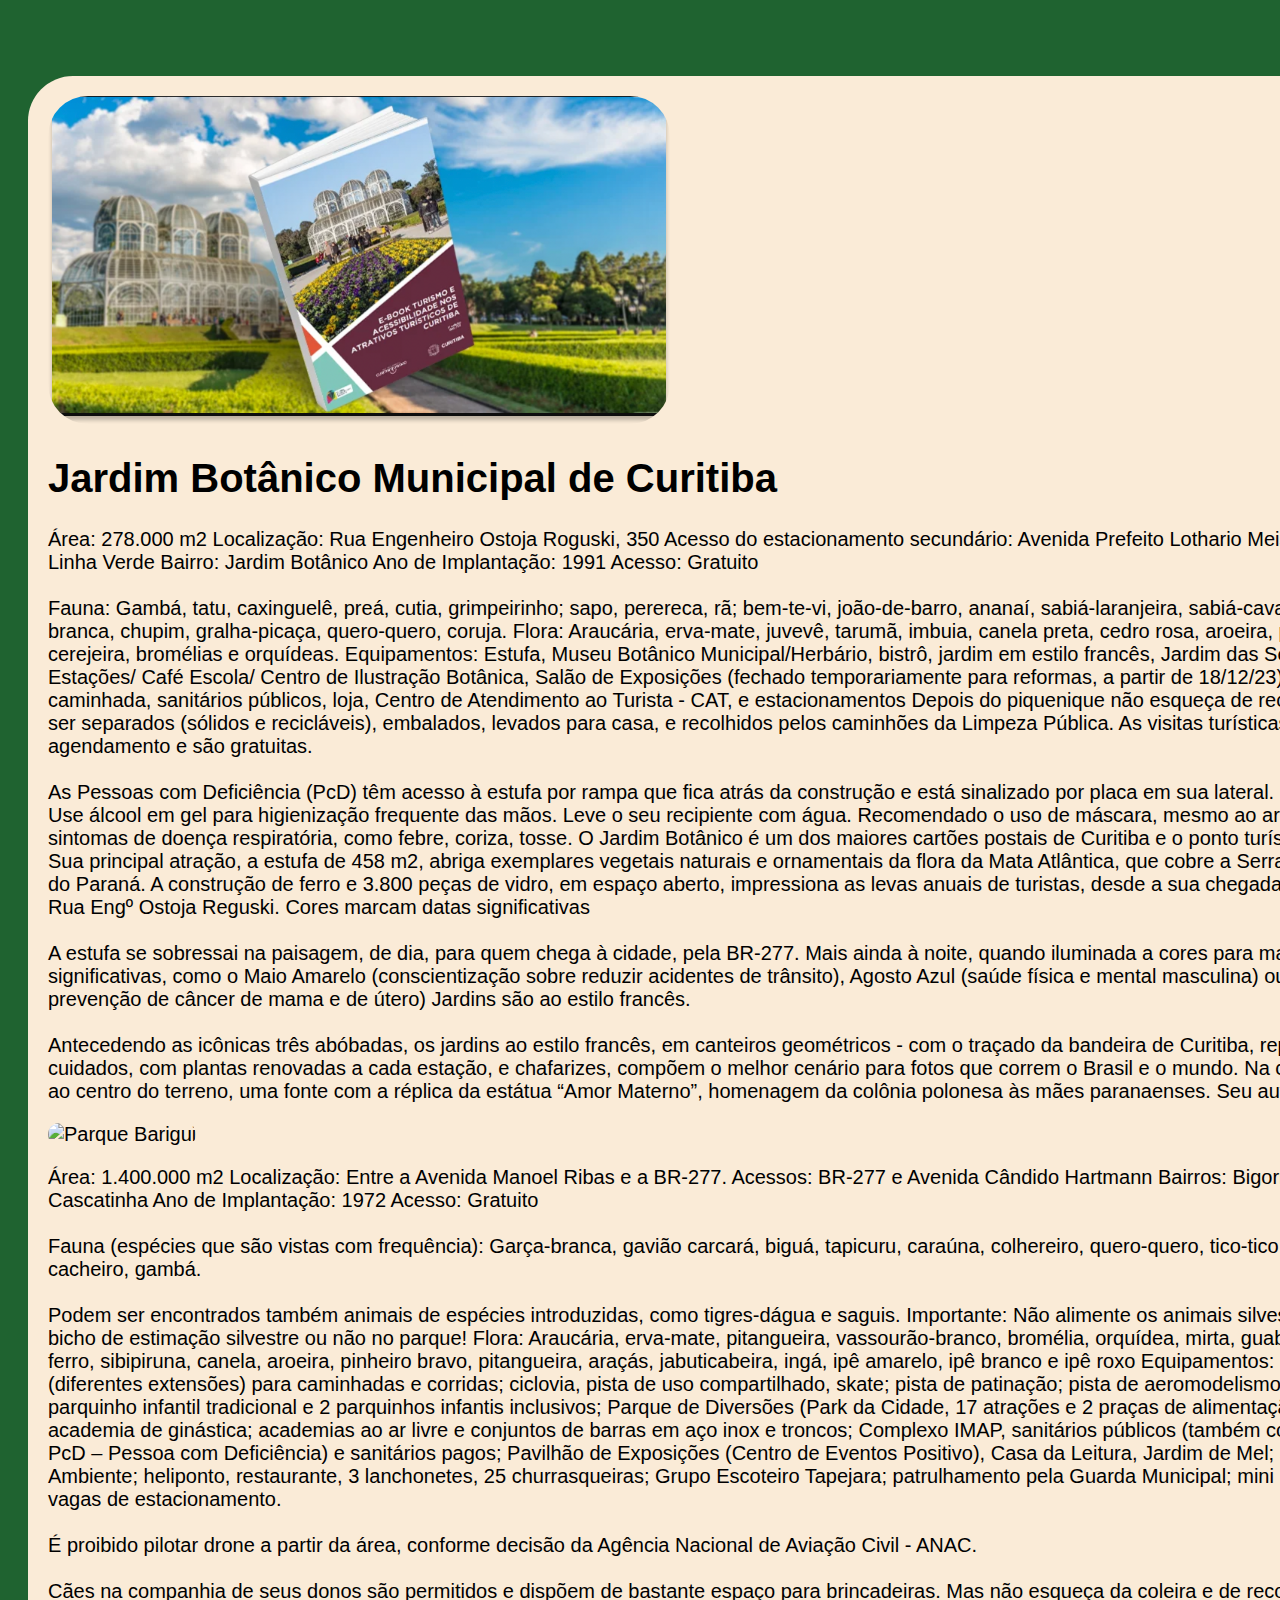
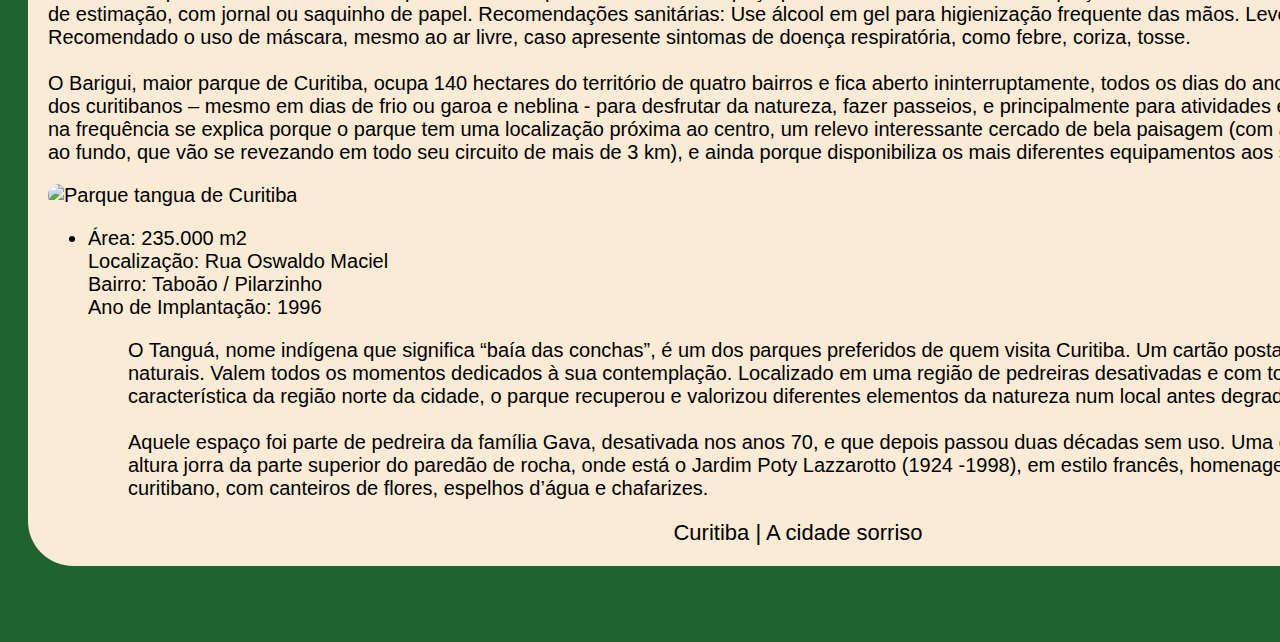
==== first-challenge/index.htm @ e1b32c1c "adicionando bordas" ====
<!DOCTYPE html>
<html lang="pt-br">
<head>
    <meta charset="UTF-8">
    <meta name="viewport" content="width=device-width, initial-scale=1.0">
    <title>Turist Places  | Curitiba Paraná </title>

    <link rel="stylesheet" href="/first-challenge/src/style.css">
</head>
<body>
    
<div id="page">
    <section id="primeiro-parque">
            <img id="jardim-botanico" src="./src/images/jb-cwb 1.svg" alt="Imagem de curitiba">
            
            <h1>Jardim Botânico Municipal de Curitiba</h1>
                <p>
                Área: 278.000 m2
        Localização: Rua Engenheiro Ostoja Roguski, 350
        Acesso do estacionamento secundário: Avenida Prefeito Lothario Meissner, 1055, esquina com a Linha Verde
        Bairro: Jardim Botânico
        Ano de Implantação: 1991
        Acesso: Gratuito <br><br>
        Fauna: Gambá, tatu, caxinguelê, preá, cutia, grimpeirinho; sapo, perereca, rã; bem-te-vi, joão-de-barro, ananaí, sabiá-laranjeira, sabiá-cavaleiro, sanhaço, pomba asa-branca, chupim, gralha-picaça, quero-quero, coruja.
        Flora: Araucária, erva-mate, juvevê, tarumã, imbuia, canela preta, cedro rosa, aroeira, pimenteira, pitangueira, cerejeira, bromélias e orquídeas.
        Equipamentos: Estufa, Museu Botânico Municipal/Herbário, bistrô, jardim em estilo francês, Jardim das Sensações, Galeria das Quatro Estações/ Café Escola/ Centro de Ilustração Botânica, Salão de Exposições (fechado temporariamente para reformas, a partir de 18/12/23),  lagos, fontes, pista de caminhada, sanitários públicos, loja, Centro de Atendimento ao Turista - CAT, e estacionamentos
        Depois do piquenique não esqueça de recolher os dejetos, que devem ser separados (sólidos e recicláveis), embalados, levados para casa, e recolhidos pelos caminhões da Limpeza Pública. 
        As visitas turísticas não necessitam de agendamento e são gratuitas. <br><br>
        As Pessoas com Deficiência (PcD) têm acesso à estufa por rampa que fica atrás da construção e está sinalizado por placa em sua lateral.

        Recomendações sanitárias: Use álcool em gel para higienização frequente das mãos. Leve o seu recipiente com água. Recomendado o uso de máscara, mesmo ao ar livre, caso apresente sintomas de doença respiratória, como febre, coriza, tosse.
        O Jardim Botânico é um dos maiores cartões postais de Curitiba e o ponto turístico mais visitado da cidade. Sua principal atração, a estufa de 458 m2, abriga exemplares vegetais naturais e ornamentais da flora da Mata Atlântica, que cobre a Serra do Mar e a planície litorânea do Paraná. A construção de ferro e 3.800 peças de vidro, em espaço aberto, impressiona as levas anuais de turistas, desde a sua chegada pelos portões principais, da Rua Engº Ostoja Reguski.
        Cores marcam datas significativas<br><br>
        A estufa se sobressai na paisagem, de dia, para quem chega à cidade, pela BR-277. Mais ainda à noite, quando iluminada a cores para marcar campanhas significativas, como o Maio Amarelo (conscientização sobre reduzir acidentes de trânsito), Agosto Azul (saúde física e mental masculina) ou Outubro Rosa (alerta sobre prevenção de câncer de mama e de útero)
        Jardins são ao estilo francês. <br> <br>
        Antecedendo as icônicas três abóbadas, os jardins ao estilo  francês, em canteiros geométricos - com o traçado da bandeira de Curitiba, replicado seis vezes -, bem cuidados, com plantas renovadas a cada estação, e chafarizes, compõem o melhor cenário para fotos que correm o Brasil e o mundo.
        Na convergência das alamedas, ao centro do terreno, uma fonte com a réplica da estátua “Amor Materno”, homenagem da colônia polonesa às mães paranaenses. Seu autor: João Zaco Paraná
            </p>

    </section id="segundo-parque">
      
    <section>
        <img id="parque-barigui" src="src/images/parque-barigui.svg" alt="Parque Barigui">

        <p>
            Área: 1.400.000 m2
            Localização: Entre a Avenida Manoel Ribas e a BR-277. Acessos: BR-277 e Avenida Cândido Hartmann 
            Bairros: Bigorrilho, Mercês, Santo Inácio e Cascatinha 
            Ano de Implantação: 1972 
            Acesso: Gratuito <br><br>
            Fauna (espécies que são vistas com frequência): Garça-branca, gavião carcará, biguá, tapicuru, caraúna, colhereiro, quero-quero, tico-tico, sabiá, preá, capivara, ouriço-cacheiro, gambá. <br><br>Podem ser encontrados também animais de espécies introduzidas, como tigres-dágua e saguis. Importante: Não alimente os animais silvestres! Nunca abandone seu bicho de estimação silvestre ou não no parque!
            Flora: Araucária, erva-mate, pitangueira, vassourão-branco, bromélia, orquídea, mirta, guabirotuba e guabiroba, pau-ferro, sibipiruna, canela, aroeira, pinheiro bravo, pitangueira, araçás, jabuticabeira, ingá, ipê amarelo, ipê branco e ipê roxo
            Equipamentos: 3 lagos, 3 bosques, 3 pistas (diferentes extensões) para caminhadas e corridas; ciclovia, pista de uso compartilhado, skate; pista de patinação; pista de aeromodelismo; área para slackline; 1 parquinho infantil tradicional e 2 parquinhos infantis inclusivos;  Parque de Diversões (Park da Cidade, 17 atrações e 2 praças de alimentação), canchas esportivas; academia de ginástica; academias ao ar livre e conjuntos de barras em aço inox e troncos; Complexo IMAP, sanitários públicos (também com banheiros adaptados a PcD – Pessoa com Deficiência) e sanitários pagos; Pavilhão de Exposições (Centro de Eventos Positivo), Casa da Leitura, Jardim de Mel; sede da Secretaria do Meio Ambiente; heliponto, restaurante, 3 lanchonetes, 25 churrasqueiras; Grupo Escoteiro Tapejara; patrulhamento pela Guarda Municipal; mini usina hidrelétrica; 1.950 vagas de estacionamento.
           <br><br> É proibido pilotar drone a partir da área, conforme decisão da Agência Nacional de Aviação Civil - ANAC. <br><br>
            Cães na companhia de seus donos são permitidos e dispõem de bastante espaço para brincadeiras. Mas não esqueça da coleira e de recolher os dejetos do seu animal de estimação, com jornal ou saquinho de papel. 
            Recomendações sanitárias: Use álcool em gel para higienização frequente das mãos. Leve o seu recipiente com água. Recomendado o uso de máscara, mesmo ao ar livre, caso apresente sintomas de doença respiratória, como febre, coriza, tosse.<br><br>
            
            O Barigui, maior parque de Curitiba, ocupa 140 hectares do território de quatro bairros e fica aberto ininterruptamente, todos os dias do ano. É imbatível na preferência dos curitibanos – mesmo em dias de frio ou garoa e neblina - para desfrutar da natureza, fazer passeios, e principalmente para atividades esportivas.
            Tanta regularidade na frequência se explica porque o parque tem uma localização próxima ao centro, um relevo interessante cercado de bela paisagem (com árvores, flores, lago, cidade ao fundo, que vão se revezando em todo seu circuito de mais de 3 km), e ainda porque disponibiliza os mais diferentes equipamentos aos seus usuários.
        </p>

    </section>

    <section id="terceiro-parque">
        <img id="parque-tangua" src="./src/images/parque-tangua.svg" alt="Parque tangua de Curitiba">

        <ul>
            <li>
                Área: 235.000 m2 <br>
                Localização: Rua Oswaldo Maciel <br>
                Bairro: Taboão / Pilarzinho <br>
                Ano de Implantação: 1996 <br>
            </li>
        <ul>

         <p>
            O Tanguá, nome indígena que significa “baía das conchas”, é um dos parques preferidos de quem visita Curitiba. Um cartão postal da cidade cheio de atrativos naturais. Valem todos os momentos dedicados à sua contemplação.
            Localizado em uma região de pedreiras desativadas e com topografia acidentada, característica da região norte da cidade, o parque recuperou e valorizou diferentes elementos da natureza num local antes degradado. <br><br>Aquele espaço foi parte de pedreira da família Gava, desativada nos anos 70, e que depois passou duas décadas sem uso.
            Uma cascata com 65 metros de altura jorra da parte superior do paredão de rocha, onde está o Jardim Poty Lazzarotto (1924 -1998), em estilo francês, homenagem ao artista plástico curitibano, com canteiros de flores, espelhos d’água e chafarizes.
         </p>   

    </section>

    <footer>Curitiba | A cidade sorriso</footer>

</div>
 
</body>

</html>
---- first-challenge/src/style.css ----
body{
    background-image: url(./images/fundo.svg);
    background-repeat: no;
    animation-duration: 20ms;
    font-size: 20px;
    padding: 20px;
    font-family: 'Trebuchet MS', 'Lucida Sans Unicode', 'Lucida Grande', 'Lucida Sans', Arial, sans-serif;
    background-size: cover;
}

#page{
    background-color: antiquewhite;
    border-radius: 45px;
    width: 1500px;
    background-position: center;
    margin: 48px auto;
    padding: 20px;

}

#jardim-botanico{
    border-radius: 40px;
}

#parque-barigui{
    border-radius: 40px; 
}

#parque-tangua{
    border-radius: 50px;

}

footer{
    text-align: center;
    font-size: 22px;
    font-family: 'Trebuchet MS', 'Lucida Sans Unicode', 'Lucida Grande', 'Lucida Sans', Arial, sans-serif;
}
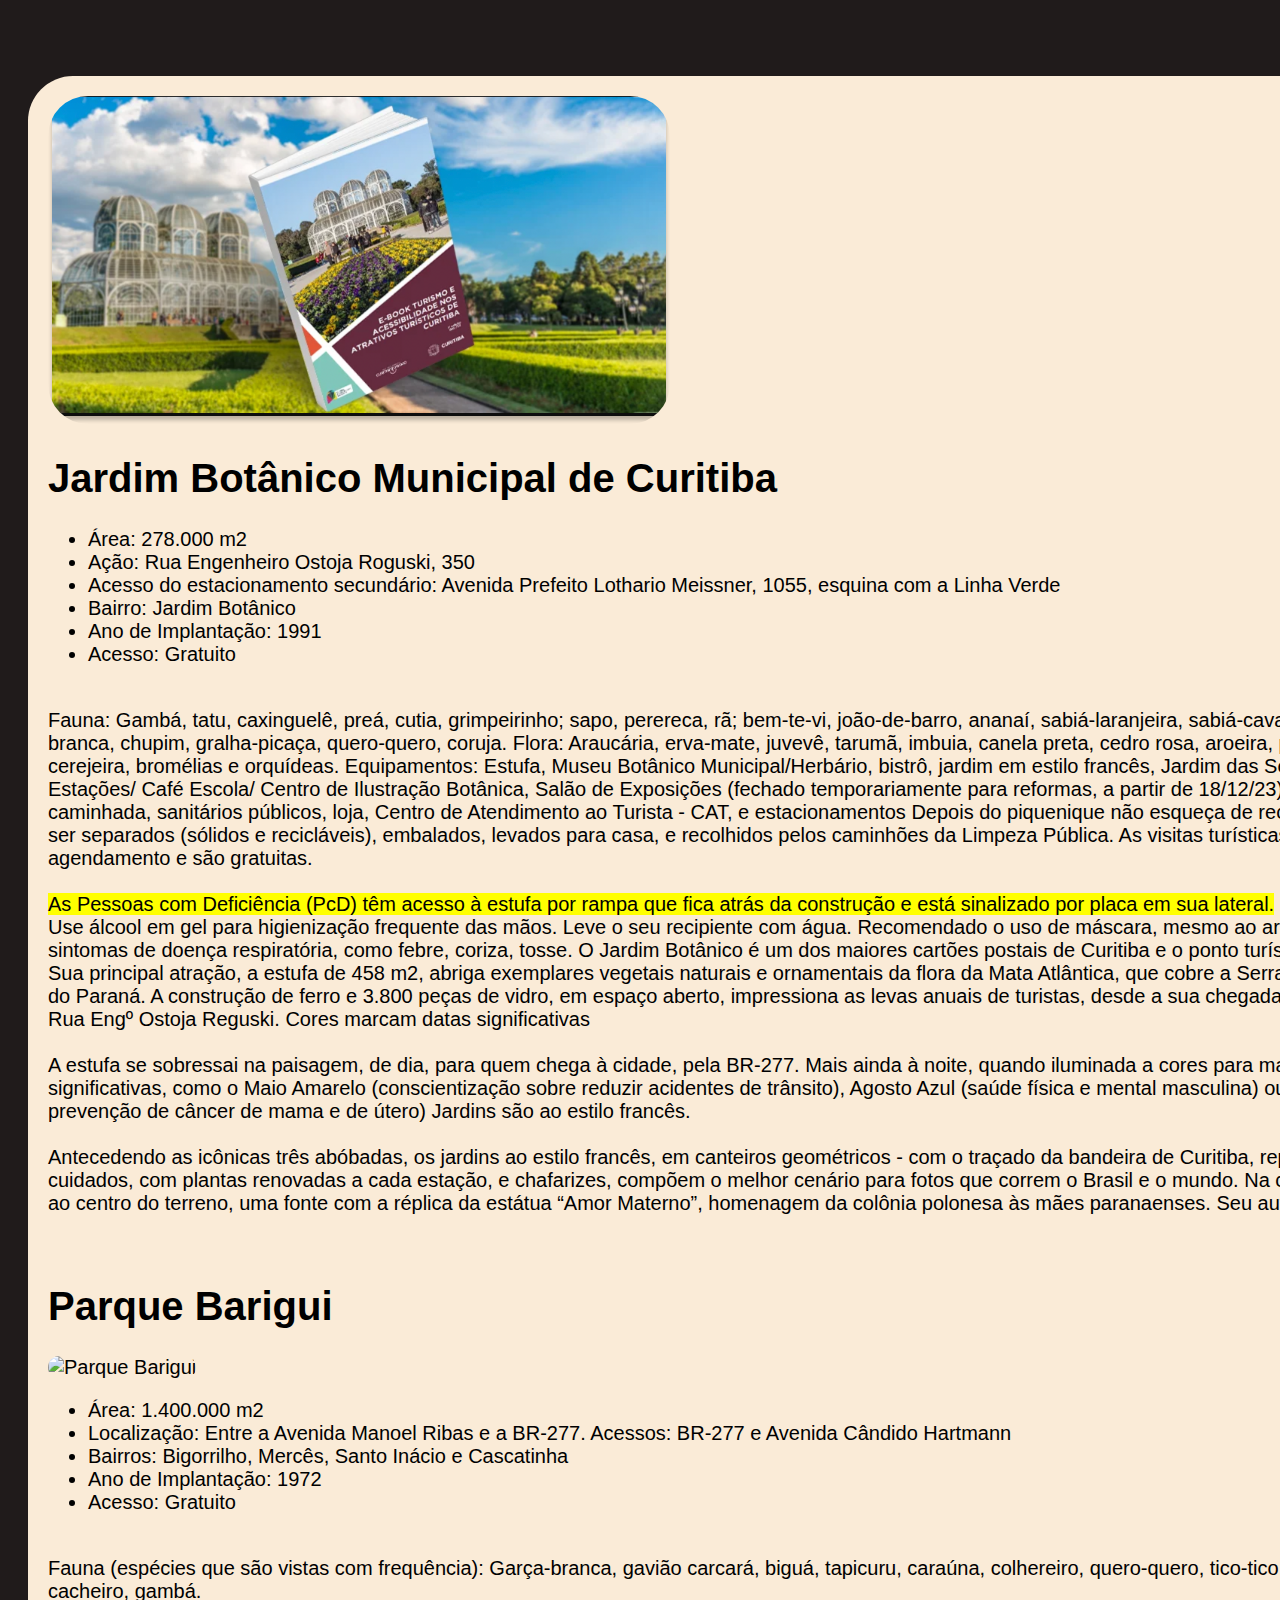
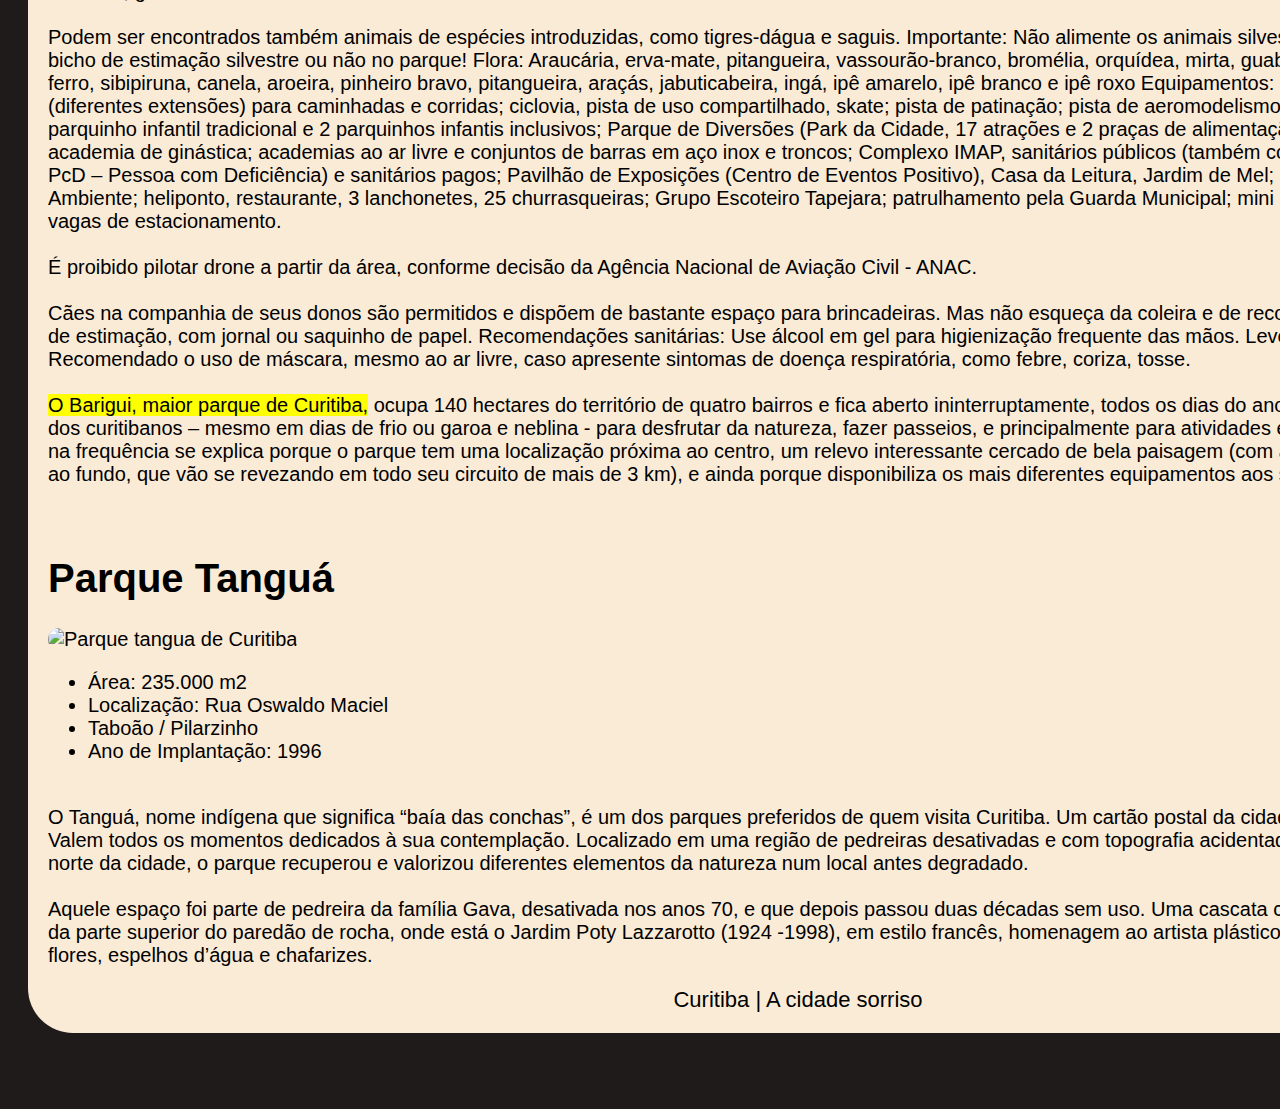
==== commit 692958c4: "Projeto final - Rocketseat" ====
--- a/first-challenge/index.htm
+++ b/first-challenge/index.htm
@@ -9,24 +9,32 @@
 </head>
 <body>
     
+<main>
 <div id="page">
     <section id="primeiro-parque">
             <img id="jardim-botanico" src="./src/images/jb-cwb 1.svg" alt="Imagem de curitiba">
             
             <h1>Jardim Botânico Municipal de Curitiba</h1>
                 <p>
-                Área: 278.000 m2
-        Localização: Rua Engenheiro Ostoja Roguski, 350
-        Acesso do estacionamento secundário: Avenida Prefeito Lothario Meissner, 1055, esquina com a Linha Verde
-        Bairro: Jardim Botânico
-        Ano de Implantação: 1991
-        Acesso: Gratuito <br><br>
+        <ul>
+            
+        <LI>Área: 278.000 m2</LI>
+        <li>Ação: Rua Engenheiro Ostoja Roguski, 350</LI>
+        <li> Acesso do estacionamento secundário: Avenida Prefeito Lothario Meissner, 1055, esquina com a Linha Verde</LI>
+        <li> Bairro: Jardim Botânico</LI>
+        <li> Ano de Implantação: 1991</LI>
+        <li>Acesso: Gratuito</li>
+
+        </ul>            
+        
+
+         <br>
         Fauna: Gambá, tatu, caxinguelê, preá, cutia, grimpeirinho; sapo, perereca, rã; bem-te-vi, joão-de-barro, ananaí, sabiá-laranjeira, sabiá-cavaleiro, sanhaço, pomba asa-branca, chupim, gralha-picaça, quero-quero, coruja.
         Flora: Araucária, erva-mate, juvevê, tarumã, imbuia, canela preta, cedro rosa, aroeira, pimenteira, pitangueira, cerejeira, bromélias e orquídeas.
         Equipamentos: Estufa, Museu Botânico Municipal/Herbário, bistrô, jardim em estilo francês, Jardim das Sensações, Galeria das Quatro Estações/ Café Escola/ Centro de Ilustração Botânica, Salão de Exposições (fechado temporariamente para reformas, a partir de 18/12/23),  lagos, fontes, pista de caminhada, sanitários públicos, loja, Centro de Atendimento ao Turista - CAT, e estacionamentos
         Depois do piquenique não esqueça de recolher os dejetos, que devem ser separados (sólidos e recicláveis), embalados, levados para casa, e recolhidos pelos caminhões da Limpeza Pública. 
         As visitas turísticas não necessitam de agendamento e são gratuitas. <br><br>
-        As Pessoas com Deficiência (PcD) têm acesso à estufa por rampa que fica atrás da construção e está sinalizado por placa em sua lateral.
+        <mark>As Pessoas com Deficiência (PcD) têm acesso à estufa por rampa que fica atrás da construção e está sinalizado por placa em sua lateral.</mark>
 
         Recomendações sanitárias: Use álcool em gel para higienização frequente das mãos. Leve o seu recipiente com água. Recomendado o uso de máscara, mesmo ao ar livre, caso apresente sintomas de doença respiratória, como febre, coriza, tosse.
         O Jardim Botânico é um dos maiores cartões postais de Curitiba e o ponto turístico mais visitado da cidade. Sua principal atração, a estufa de 458 m2, abriga exemplares vegetais naturais e ornamentais da flora da Mata Atlântica, que cobre a Serra do Mar e a planície litorânea do Paraná. A construção de ferro e 3.800 peças de vidro, em espaço aberto, impressiona as levas anuais de turistas, desde a sua chegada pelos portões principais, da Rua Engº Ostoja Reguski.
@@ -37,17 +45,27 @@
         Na convergência das alamedas, ao centro do terreno, uma fonte com a réplica da estátua “Amor Materno”, homenagem da colônia polonesa às mães paranaenses. Seu autor: João Zaco Paraná
             </p>
 
+    <br>        
     </section id="segundo-parque">
       
     <section>
+        <h1>Parque Barigui</h1>
         <img id="parque-barigui" src="src/images/parque-barigui.svg" alt="Parque Barigui">
 
+ 
         <p>
-            Área: 1.400.000 m2
-            Localização: Entre a Avenida Manoel Ribas e a BR-277. Acessos: BR-277 e Avenida Cândido Hartmann 
-            Bairros: Bigorrilho, Mercês, Santo Inácio e Cascatinha 
-            Ano de Implantação: 1972 
-            Acesso: Gratuito <br><br>
+
+            <ul>
+                <li>Área: 1.400.000 m2</li>
+                <li>Localização: Entre a Avenida Manoel Ribas e a BR-277. Acessos: BR-277 e Avenida Cândido Hartmann </li>
+                <li>Bairros: Bigorrilho, Mercês, Santo Inácio e Cascatinha </li>
+                <li>Ano de Implantação: 1972 </li>
+                <li>Acesso: Gratuito</li>
+                
+
+
+            </ul>
+             <br>
             Fauna (espécies que são vistas com frequência): Garça-branca, gavião carcará, biguá, tapicuru, caraúna, colhereiro, quero-quero, tico-tico, sabiá, preá, capivara, ouriço-cacheiro, gambá. <br><br>Podem ser encontrados também animais de espécies introduzidas, como tigres-dágua e saguis. Importante: Não alimente os animais silvestres! Nunca abandone seu bicho de estimação silvestre ou não no parque!
             Flora: Araucária, erva-mate, pitangueira, vassourão-branco, bromélia, orquídea, mirta, guabirotuba e guabiroba, pau-ferro, sibipiruna, canela, aroeira, pinheiro bravo, pitangueira, araçás, jabuticabeira, ingá, ipê amarelo, ipê branco e ipê roxo
             Equipamentos: 3 lagos, 3 bosques, 3 pistas (diferentes extensões) para caminhadas e corridas; ciclovia, pista de uso compartilhado, skate; pista de patinação; pista de aeromodelismo; área para slackline; 1 parquinho infantil tradicional e 2 parquinhos infantis inclusivos;  Parque de Diversões (Park da Cidade, 17 atrações e 2 praças de alimentação), canchas esportivas; academia de ginástica; academias ao ar livre e conjuntos de barras em aço inox e troncos; Complexo IMAP, sanitários públicos (também com banheiros adaptados a PcD – Pessoa com Deficiência) e sanitários pagos; Pavilhão de Exposições (Centro de Eventos Positivo), Casa da Leitura, Jardim de Mel; sede da Secretaria do Meio Ambiente; heliponto, restaurante, 3 lanchonetes, 25 churrasqueiras; Grupo Escoteiro Tapejara; patrulhamento pela Guarda Municipal; mini usina hidrelétrica; 1.950 vagas de estacionamento.
@@ -55,33 +73,35 @@
             Cães na companhia de seus donos são permitidos e dispõem de bastante espaço para brincadeiras. Mas não esqueça da coleira e de recolher os dejetos do seu animal de estimação, com jornal ou saquinho de papel. 
             Recomendações sanitárias: Use álcool em gel para higienização frequente das mãos. Leve o seu recipiente com água. Recomendado o uso de máscara, mesmo ao ar livre, caso apresente sintomas de doença respiratória, como febre, coriza, tosse.<br><br>
             
-            O Barigui, maior parque de Curitiba, ocupa 140 hectares do território de quatro bairros e fica aberto ininterruptamente, todos os dias do ano. É imbatível na preferência dos curitibanos – mesmo em dias de frio ou garoa e neblina - para desfrutar da natureza, fazer passeios, e principalmente para atividades esportivas.
+           <mark> O Barigui, maior parque de Curitiba,</mark> ocupa 140 hectares do território de quatro bairros e fica aberto ininterruptamente, todos os dias do ano. É imbatível na preferência dos curitibanos – mesmo em dias de frio ou garoa e neblina - para desfrutar da natureza, fazer passeios, e principalmente para atividades esportivas.
             Tanta regularidade na frequência se explica porque o parque tem uma localização próxima ao centro, um relevo interessante cercado de bela paisagem (com árvores, flores, lago, cidade ao fundo, que vão se revezando em todo seu circuito de mais de 3 km), e ainda porque disponibiliza os mais diferentes equipamentos aos seus usuários.
         </p>
 
     </section>
 
+    <br>
     <section id="terceiro-parque">
+        <h1>Parque Tanguá</h1>
         <img id="parque-tangua" src="./src/images/parque-tangua.svg" alt="Parque tangua de Curitiba">
 
         <ul>
-            <li>
-                Área: 235.000 m2 <br>
-                Localização: Rua Oswaldo Maciel <br>
-                Bairro: Taboão / Pilarzinho <br>
-                Ano de Implantação: 1996 <br>
-            </li>
-        <ul>
+            <li>Área: 235.000 m2 <br></li> 
+            <li>Localização: Rua Oswaldo Maciel</li> 
+            <li>Taboão / Pilarzinho</li> 
+            <li>Ano de Implantação: 1996</li> <br>
+        </ul>
 
-         <p>
+        <p>
             O Tanguá, nome indígena que significa “baía das conchas”, é um dos parques preferidos de quem visita Curitiba. Um cartão postal da cidade cheio de atrativos naturais. Valem todos os momentos dedicados à sua contemplação.
-            Localizado em uma região de pedreiras desativadas e com topografia acidentada, característica da região norte da cidade, o parque recuperou e valorizou diferentes elementos da natureza num local antes degradado. <br><br>Aquele espaço foi parte de pedreira da família Gava, desativada nos anos 70, e que depois passou duas décadas sem uso.
-            Uma cascata com 65 metros de altura jorra da parte superior do paredão de rocha, onde está o Jardim Poty Lazzarotto (1924 -1998), em estilo francês, homenagem ao artista plástico curitibano, com canteiros de flores, espelhos d’água e chafarizes.
-         </p>   
-
+           Localizado em uma região de pedreiras desativadas e com topografia acidentada, característica da região norte da cidade, o parque recuperou e valorizou diferentes elementos da natureza num local antes degradado. <br><br>Aquele espaço foi parte de pedreira da família Gava, desativada nos anos 70, e que depois passou duas décadas sem uso.
+          Uma cascata com 65 metros de altura jorra da parte superior do paredão de rocha, onde está o Jardim Poty Lazzarotto (1924 -1998), em estilo francês, homenagem ao artista plástico curitibano, com canteiros de flores, espelhos d’água e chafarizes.
+         </p> 
     </section>
 
     <footer>Curitiba | A cidade sorriso</footer>
+
+</main>  
+        
 
 </div>
  
